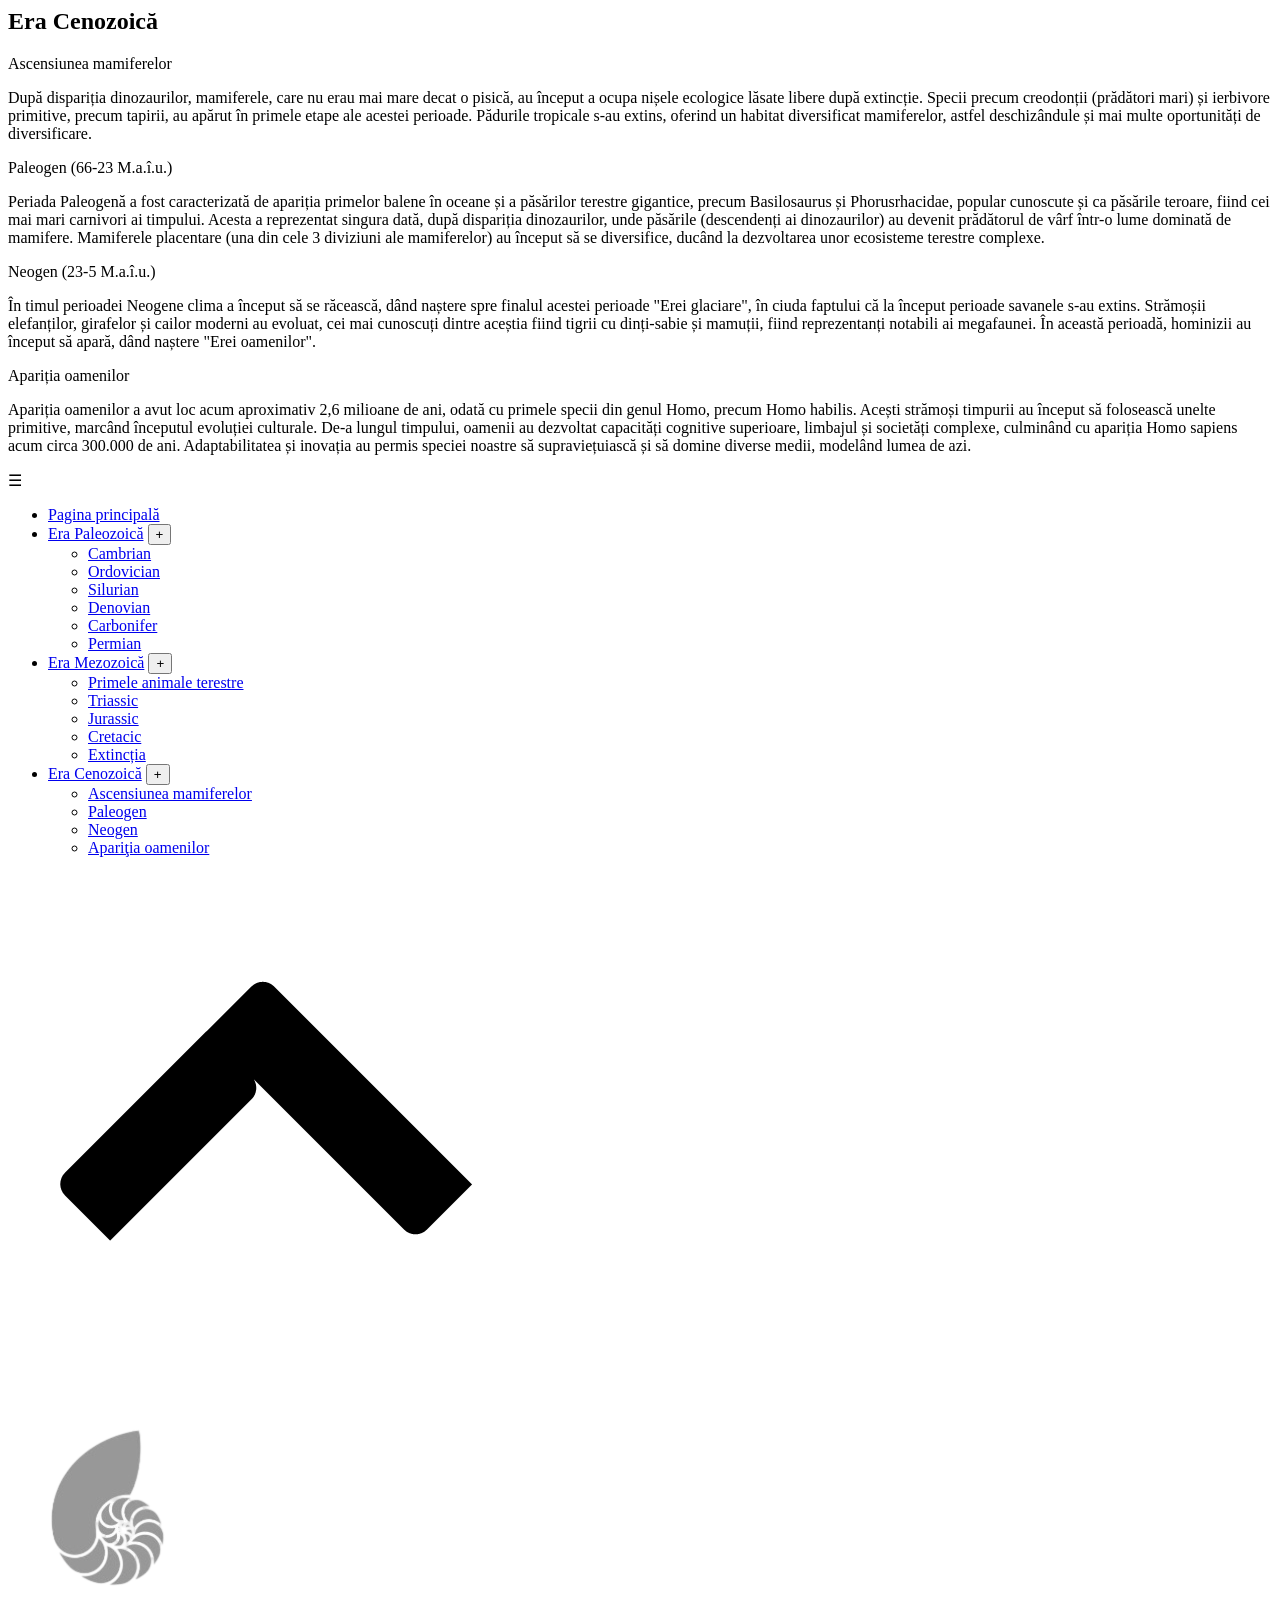
==== Cenozoic.html @ ef96b827 "Add files via upload" ====
<html>

  <head>
    <meta charset="UTF-8">
    <title>Era Cenozoică</title>
    <link rel="icon" type="image/png" href="Imagini/favicon.png"/>
    <link rel="stylesheet" href="index_style.css">
    <meta name="viewport" content="width=device-width, initial-scale=1.0, maximum-scale=1.0, user-scalable=no">
    <style>
      @import url('https://fonts.googleapis.com/css2?family=Cormorant+Garamond:ital,wght@0,300;0,400;0,500;0,600;0,700;1,300;1,400;1,500;1,600;1,700&family=Crimson+Text:ital,wght@0,400;0,600;0,700;1,400;1,600;1,700&family=EB+Garamond:ital,wght@0,400..800;1,400..800&family=Lora:ital,wght@0,400..700;1,400..700&family=Roboto:ital,wght@0,100;0,300;0,400;0,500;0,700;0,900;1,100;1,300;1,400;1,500;1,700;1,900&display=swap');
    </style>   
    <script defer src="Js/bghov.js"></script>
    <script defer src="Js/meniu.js"></script>
    <script defer src="Js/submeniu.js"></script>
    <script defer src="slideshow.js"></script>
  </head>

  <body>
    <div class="main-3">
      <section id="blog">

        <div class="blog-heading">
          <h1 class="titlu">Era Cenozoică</h1>
        </div>

        <div class="blog-container">

          <div class="blog-container-column">

            <div class="blog-box-info">
              <div class="blog-text-info">
                <a class="blog-title-info-1" id="Mamifere">Ascensiunea mamiferelor</a>
                <p class="p1">După dispariția dinozaurilor, mamiferele, care nu erau mai mare decat o pisică, au început a ocupa nișele ecologice lăsate libere 
                  după extincție. Specii precum creodonții (prădători mari) și ierbivore primitive, precum tapirii, au apărut în primele etape ale acestei perioade. 
                    Pădurile tropicale s-au extins, oferind un habitat diversificat mamiferelor, astfel deschizândule și mai multe oportunități de diversificare.</p>
              </div>
            </div>

            <div class="blog-box-info">
              <div class="blog-text-info">
                <a class="blog-title-info" id="Paleogen">Paleogen</a>
                <a class="blog-title-info-2">(66-23 M.a.î.u.)</a>
                <p class="p1">Periada Paleogenă a fost caracterizată de apariția primelor balene în oceane și a păsărilor terestre gigantice, precum Basilosaurus și 
                  Phorusrhacidae, popular cunoscute și ca păsările teroare, fiind cei mai mari carnivori ai timpului. Acesta a reprezentat singura dată, după 
                  dispariția dinozaurilor, unde păsările (descendenți ai dinozaurilor) au devenit prădătorul de vârf într-o lume dominată de mamifere. Mamiferele 
                  placentare (una din cele 3 diviziuni ale mamiferelor) au început să se diversifice, ducând la dezvoltarea unor ecosisteme terestre complexe.</p>
              </div>
            </div>

            <div class="blog-box-info">
              <div class="blog-text-info">
                <a class="blog-title-info" id="Neogen">Neogen</a>
                <a class="blog-title-info-2">(23-5 M.a.î.u.)</a>
                <p class="p1">În timul perioadei Neogene clima a început să se răcească, dând naștere spre finalul acestei perioade "Erei glaciare", în ciuda faptului 
                  că la început perioade savanele s-au extins. Strămoșii elefanților, girafelor și cailor moderni au evoluat, cei mai cunoscuți dintre aceștia fiind 
                  tigrii cu dinți-sabie și mamuții, fiind reprezentanți notabili ai megafaunei. În această perioadă, hominizii au început să apară, dând naștere "Erei 
                  oamenilor".</p>
              </div>
            </div>

            <div class="blog-box-info">
              <div class="blog-text-info">
                <a class="blog-title-info-1" id="Oameni">Apariția oamenilor</a>
                <p class="p1">Apariția oamenilor a avut loc acum aproximativ 2,6 milioane de ani, odată cu primele specii din genul Homo, precum Homo habilis. Acești 
                  strămoși timpurii au început să folosească unelte primitive, marcând începutul evoluției culturale. De-a lungul timpului, oamenii au dezvoltat 
                  capacități cognitive superioare, limbajul și societăți complexe, culminând cu apariția Homo sapiens acum circa 300.000 de ani. Adaptabilitatea 
                  și inovația au permis speciei noastre să supraviețuiască și să domine diverse medii, modelând lumea de azi.</p>
              </div>
            </div>

          </div>

        </div>

        <div>
          <div class="menu-toggle" onclick="toggleVerticalNav()"><div>☰</div></div>
          <nav id="vertical-nav" onmouseleave="hideVerticalNav()">
            <ul class="nav-links">
              <li>
                <a href="Index.html" target="_self" title="Pagina principală">Pagina principală</a>
              </li>
              <li class="section-item">
                <div class="section-header">
                  <a href="Paleozoic.html" target="_self" title="Era Paleozoică">Era Paleozoică</a>
                  <button class="toggle-submenu" onclick="toggleSubMenu(this)">+</button>
                </div>
                <ul class="sub-menu">
                  <li><a href="Paleozoic.html#Cambrian" target="_self" title="Era Paleozoică">Cambrian</a></li>
                  <li><a href="Paleozoic.html#Ordovician" target="_self" title="Era Paleozoică">Ordovician</a></li>
                  <li><a href="Paleozoic.html#Silurian" target="_self" title="Era Paleozoică">Silurian</a></li>
                  <li><a href="Paleozoic.html#Denovian" target="_self" title="Era Paleozoică">Denovian</a></li>
                  <li><a href="Paleozoic.html#Carbonifer" target="_self" title="Era Paleozoică">Carbonifer</a></li>
                  <li><a href="Paleozoic.html#Permian" target="_self" title="Era Paleozoică">Permian</a></li>
                </ul>
                <li class="section-item">
                  <div class="section-header">
                    <a href="Mezozoic.html" target="_self" title="Era Mezozoică">Era Mezozoică</a>
                    <button class="toggle-submenu" onclick="toggleSubMenu(this)">+</button>
                  </div>
                <ul class="sub-menu">
                  <li><a href="Mezozoic.html#Animale-terestre" target="_self" title="Era Mezozoică">Primele animale terestre</a></li>
                  <li><a href="Mezozoic.html#Triassic" target="_self" title="Era Mezozoică">Triassic</a></li>
                  <li><a href="Mezozoic.html#Jurassic" target="_self" title="Era Mezozoică">Jurassic</a></li>
                  <li><a href="Mezozoic.html#Cretacic" target="_self" title="Era Mezozoică">Cretacic</a></li>
                  <li><a href="Mezozoic.html#Extinctia-Mezozoic" target="_self" title="Era Mezozoică">Extincția</a></li>
                </ul>
              </li>
              <li class="section-item">
                <div class="section-header">
                  <a href="Cenozoic.html" target="_self" title="Era Cenozoică">Era Cenozoică</a>
                  <button class="toggle-submenu" onclick="toggleSubMenu(this)">+</button>
                </div>
                <ul class="sub-menu">
                  <li><a href="Cenozoic.html#Mamifere" target="_self" title="Era Cenozoică">Ascensiunea mamiferelor</a></li>
                  <li><a href="Cenozoic.html#Paleogen" target="_self" title="Era Cenozoică">Paleogen</a></li>
                  <li><a href="Cenozoic.html#Neogen" target="_self" title="Era Cenozoică">Neogen</a></li>
                  <li><a href="Cenozoic.html#Oameni" target="_self" title="Era Cenozoică">Apariţia oamenilor</a></li>
                </ul>
              </li>
            </ul>
          </nav>
        </div>

      </section>

      <footer>
        <div class="top">
          <a href="#"><img src="Imagini/up-arrow.png"></a>
        </div>
        <div class="home">
          <a href="Index.html" target="_self" title="Home"><img src="Imagini/logo.png"></a>
        </div>
      </footer>

  </div>

</body>
</html>
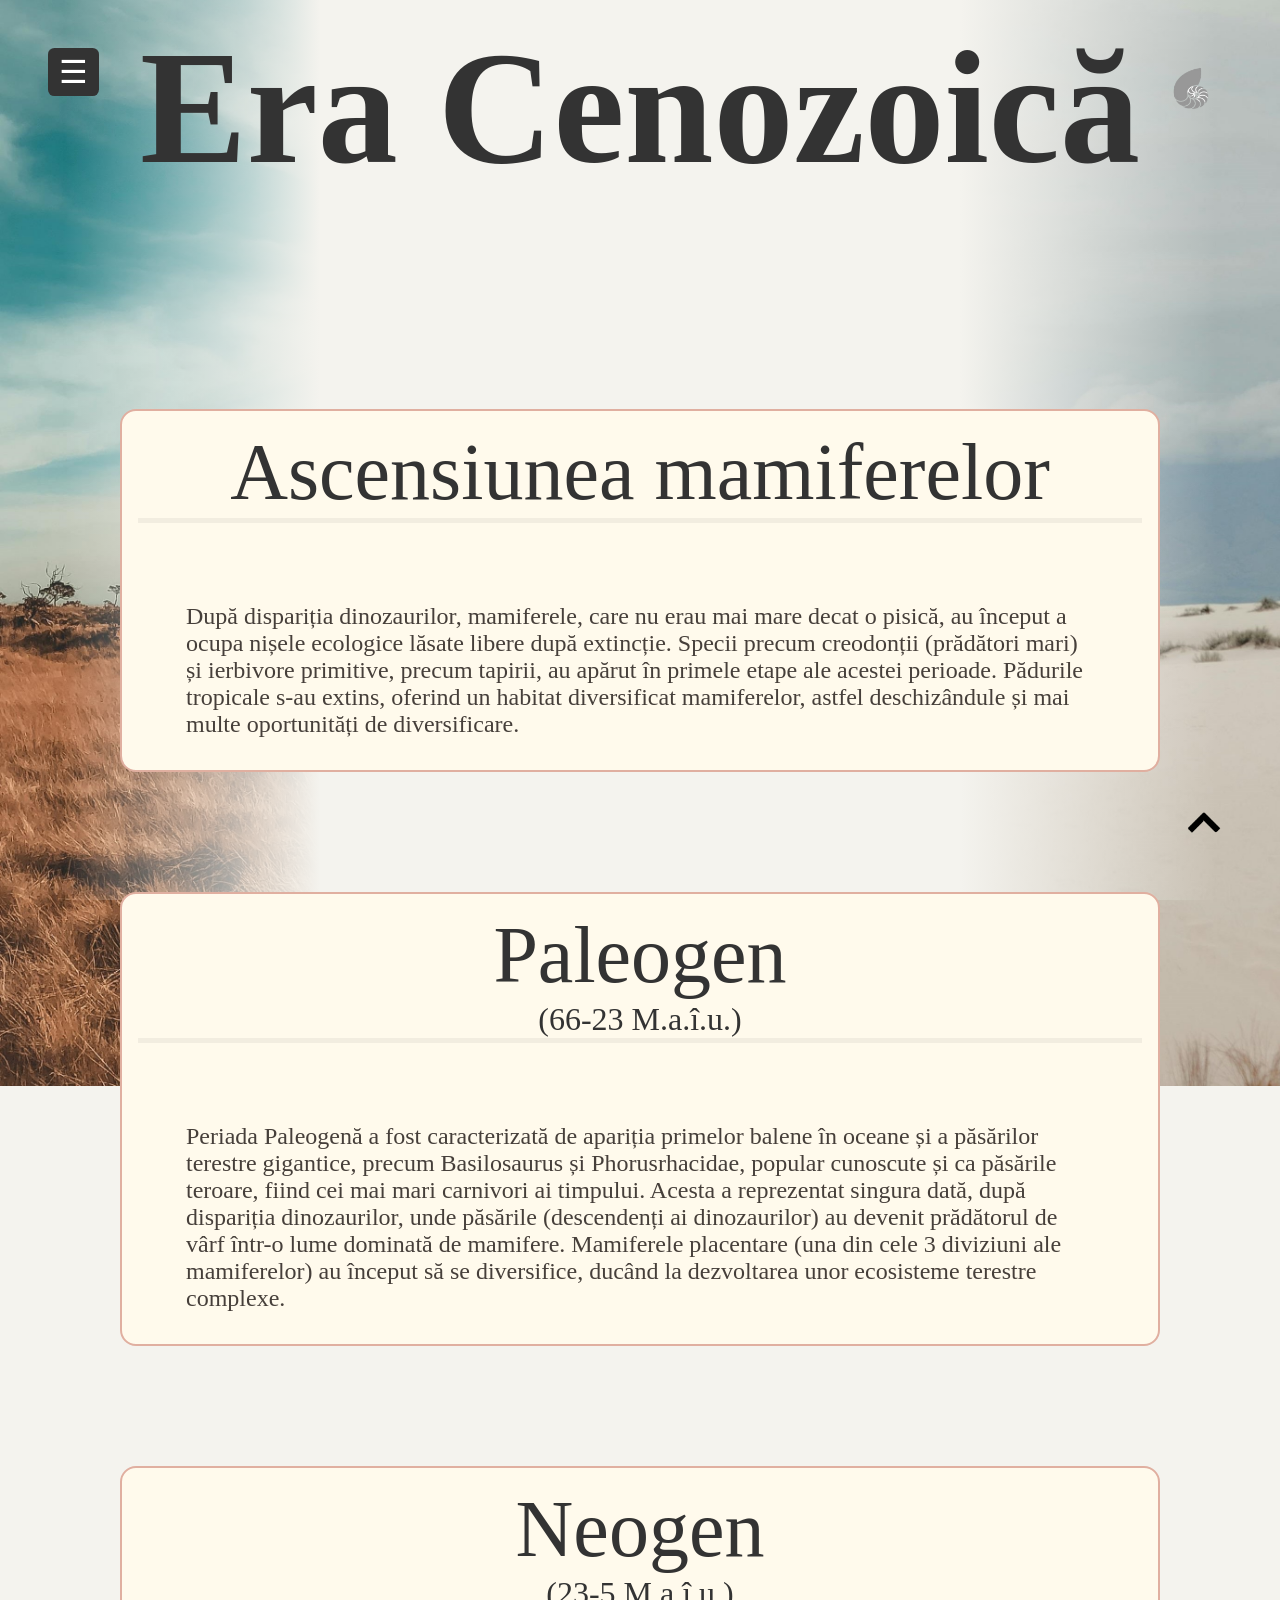
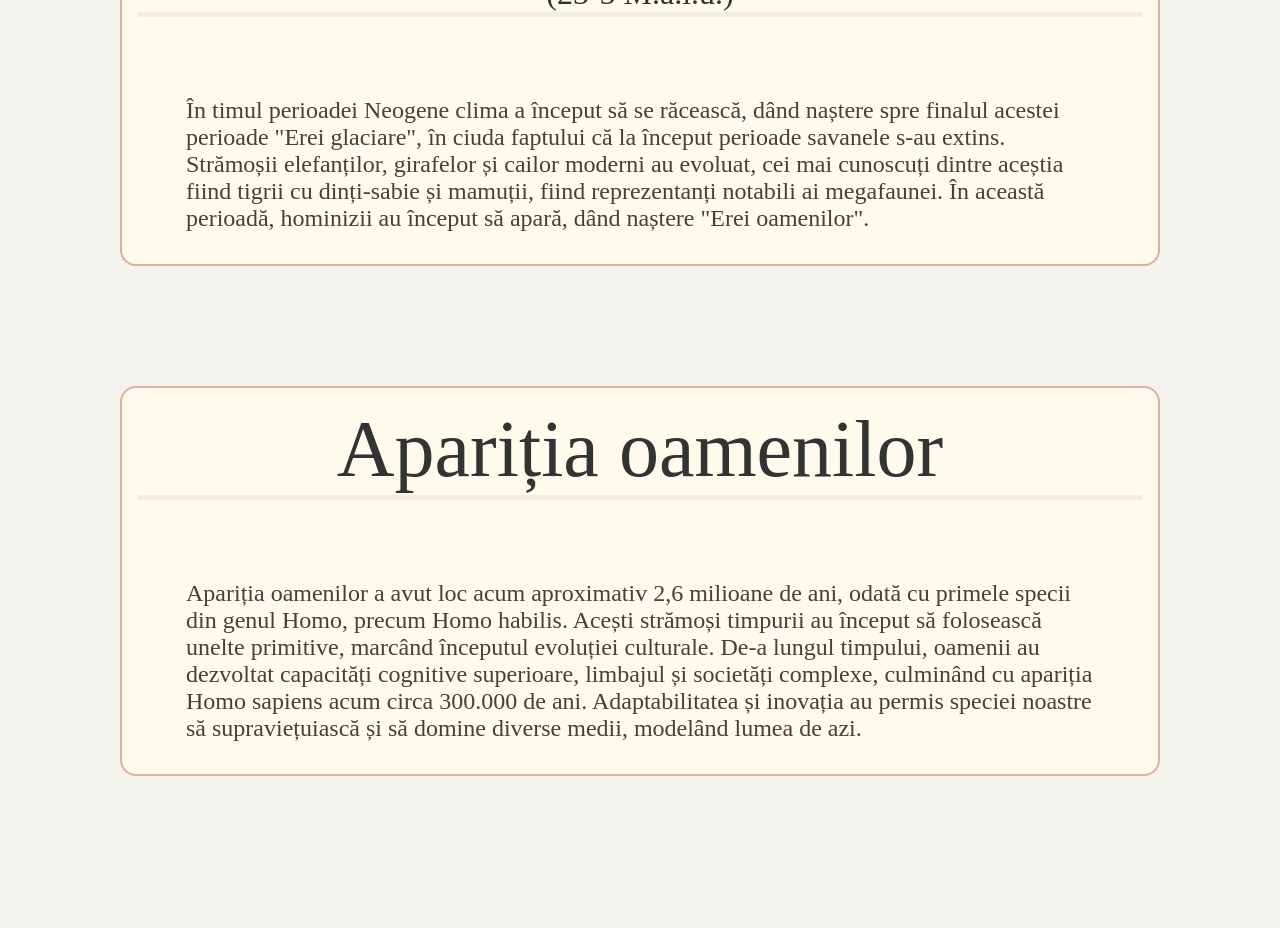
==== commit 93d255ec: "Update and rename cenozoic.html to Cenozoic.html" ====
--- a/Cenozoic.html
+++ b/Cenozoic.html
@@ -4,7 +4,7 @@
     <meta charset="UTF-8">
     <title>Era Cenozoică</title>
     <link rel="icon" type="image/png" href="Imagini/favicon.png"/>
-    <link rel="stylesheet" href="index_style.css">
+    <link rel="stylesheet" href="Index_style.css">
     <meta name="viewport" content="width=device-width, initial-scale=1.0, maximum-scale=1.0, user-scalable=no">
     <style>
       @import url('https://fonts.googleapis.com/css2?family=Cormorant+Garamond:ital,wght@0,300;0,400;0,500;0,600;0,700;1,300;1,400;1,500;1,600;1,700&family=Crimson+Text:ital,wght@0,400;0,600;0,700;1,400;1,600;1,700&family=EB+Garamond:ital,wght@0,400..800;1,400..800&family=Lora:ital,wght@0,400..700;1,400..700&family=Roboto:ital,wght@0,100;0,300;0,400;0,500;0,700;0,900;1,100;1,300;1,400;1,500;1,700;1,900&display=swap');
@@ -135,4 +135,4 @@
   </div>
 
 </body>
-</html>+</html>
--- a/Index_style.css
+++ b/Index_style.css
@@ -0,0 +1,675 @@
+* {
+	margin: 0;
+	padding: 0;
+    font-family: "Lora", serif;
+    box-sizing: border-box;
+}
+
+body {
+    background-color: #f4f3ee;
+}
+
+.main-1{
+    background-image: linear-gradient(to right, rgba(255, 255, 255, 0) 5%, rgb(244, 243, 238) 25%, rgb(244, 243, 238) 75%,  rgba(255, 255, 255, 0) 95%), url(Imagini/Ocean_floor.jpg);
+    background-position: center;
+    background-size: cover;
+    background-attachment: fixed;
+    position: absolute;
+    background-repeat: no-repeat;
+    min-height: 100%;
+    width: 100%;
+}
+
+/*
+#blog{
+    display: flex;
+    justify-content: center;
+    align-items: center;
+    flex-direction: column;
+    padding: 1rem;
+}
+*/
+
+.main-2{
+    background-image: linear-gradient(to right, rgba(255, 255, 255, 0) 5%, rgb(244, 243, 238) 25%, rgb(244, 243, 238) 75%,  rgba(255, 255, 255, 0) 95%), url(Imagini/forest.jpg);
+    background-position: center;
+    background-size: cover;
+    background-attachment: fixed;
+    position: absolute;
+    background-repeat: no-repeat;
+    min-height: 100%;
+    min-width: 100%;
+}
+
+.main-3{
+    background-image: linear-gradient(to right, rgba(255, 255, 255, 0) 5%, rgb(244, 243, 238) 25%, rgb(244, 243, 238) 75%,  rgba(255, 255, 255, 0) 95%), url(Imagini/cenozoic.jpg);
+    background-position: center;
+    background-size: cover;
+    background-attachment: fixed;
+    position: absolute;
+    background-repeat: no-repeat;
+    min-height: 100%;
+    min-width: 100%;
+}
+
+a{
+    text-decoration: none;
+}
+
+ul{
+    list-style: none;
+}
+
+body{
+    margin: 0px;
+    padding: 0px;
+    font-family: "Lora", serif;
+}
+
+:root{
+    font-size: 100%;
+}
+
+/*
+.top {
+    width: 2rem;
+    height: 2rem;
+    position: fixed;
+    bottom: 3rem;
+    right: 3rem;
+    background-color: #f3d8c7;
+    border: 2px solid #e0afa0;
+    border-radius: 0.3rem;
+}
+*/
+
+.top img{
+    width: 2.5rem;
+    height: 2.5rem;
+    position: fixed;
+    bottom: 3.5rem;
+    right: 3.5rem;
+    transition: transform 0.3s ease;
+}
+
+.top img:hover{
+    -ms-transform: scale(1.2);
+    -webkit-trasnform: scale(1.2);
+    transform: scale(1.2);
+    transition: all ease 0.3s;
+}
+
+.home img{
+    width: 4rem;
+    height: 4rem;
+    position: fixed;
+    top: 3.5rem;
+    right: 3.5rem;
+    transition: transform 0.3s ease;
+}
+
+.home img:hover{
+    -ms-transform: scale(1.3);
+    -webkit-trasnform: scale(1.3);
+    transform: scale(1.3);
+    transition: all ease 0.3s;
+}
+
+#blog{
+    display: flex;
+    justify-content: center;
+    align-items: center;
+    flex-direction: column;
+    padding: 1rem;
+}
+
+.blog-heading{
+    display: flex;
+    justify-content: center;
+    align-items: center;
+    flex-direction: column;
+}
+
+.blog-heading h1{
+    font-size: 10rem;
+    color: #333;
+    font-weight: 600;
+}
+
+.blog-container{
+    display: flex;
+    justify-content: center;
+    align-items: center;
+    margin: 7rem 0rem;
+    flex-wrap: wrap;
+}
+
+.blog-container-column{
+    display: flex;
+    justify-content: center;
+    align-items: center;
+    flex-wrap: wrap;
+    flex-direction: column;
+}
+
+.blog-container-row{
+    display: flex;
+    justify-content: space-around;
+    align-items: center;
+}
+
+.blog-container-img{
+    display: flex;
+    justify-content: center;
+    align-items: center;
+    margin: 7rem 0rem;
+    flex-wrap: wrap;
+}
+
+.blog-box{
+    max-width: 40rem;
+    background-color: #FFFAEC;
+    border: 2px solid #e0afa0;
+    margin: 1.5rem;
+    border-radius: 1rem;
+}
+
+.blog-box-info{
+    max-width: 65rem;
+    background-color: #FFFAEC;
+    border: 2px solid #e0afa0;
+    margin: 1.5rem;
+    border-radius: 1rem;
+    margin-top: 6rem;
+}
+
+.blog-box-and_img{
+    max-width: 80rem;
+    display: flex;
+    justify-content: center;
+    align-items: center;
+    flex-wrap: wrap;
+    flex-direction: row;
+}
+
+.blog-box-card{
+    max-width: 35rem;
+    height: 30rem;
+    background-color: #FFFAEC;
+    border: 2px solid #e0afa0;
+    margin: 1.5rem;
+    border-radius: 1rem;
+    margin-top: 7rem;
+}
+
+.blog-box-card img{
+    width: 100%;
+    height: 100%;
+    object-fit: cover;
+    object-position: center;
+    border-radius: 1rem;
+}
+
+.blog-box-img{
+    width: 30rem;
+    background-color: #FFFAEC;
+    border: 2px solid #e0afa0;
+    margin: 1.5rem;
+    border-radius: 1rem;
+}
+
+.blog-img{
+    width: 100%;
+    height: auto;
+    border-radius: 1rem;
+}
+
+.blog-img img{
+    width: 100%;
+    height: 100%;
+    object-fit: cover;
+    object-position: center;
+    border-radius: 1rem 1rem 0.5rem 0.5rem;
+}
+
+.blog-text{
+    padding: 1rem;
+    display: flex;
+    flex-direction: column;
+}
+
+.blog-text-info{
+    padding: 1rem;
+    display: flex;
+    flex-direction: column;
+}
+
+.blog-text .blog-title{
+    font-size: 3rem;
+    font-weight: 500;
+    color: #333;
+    justify-content: center;
+    align-items: center;
+    display: flex;
+    transition: transform 0.3s ease;
+}
+
+.blog-title:hover{
+    -ms-transform: scale(1.05);
+    -webkit-trasnform: scale(1.05);
+    transform: scale(1.05);
+    transition: all ease 0.3s;
+
+}
+
+.blog-text-info .blog-title-info{
+    font-size: 5rem;
+    font-weight: 500;
+    color: #333;
+    justify-content: center;
+    align-items: center;
+    display: flex;
+}
+
+.blog-text-info .blog-title-info-1{
+    font-size: 5rem;
+    font-weight: 500;
+    color: #333;
+    justify-content: center;
+    align-items: center;
+    display: flex;
+    border-bottom: 5px solid rgba(0,0,0,0.05);
+}
+
+.blog-text-info .blog-title-info-2{
+    font-size: 2rem;
+    font-weight: 500;
+    color: #333;
+    justify-content: center;
+    align-items: center;
+    display: flex;
+    border-bottom: 5px solid rgba(0,0,0,0.05);
+}
+
+.blog-text .blog-title:hover{
+    color: #e0afa0;
+    transition: all ease 0.3s;
+}
+
+.blog-text p{
+    color: #463f3a;
+    font-size: 1.5rem;
+    display: -webkit-box;
+    -webkit-box-orient: vertical;
+    overflow: hidden;
+    text-overflow: ellipsis;
+    margin: 20px 0px;
+    text-wrap: center;
+
+}
+
+.blog-text-info .p1{
+    color: #463f3a;
+    font-size: 1.5rem;
+    display: -webkit-box;
+    -webkit-box-orient: vertical;
+    overflow: hidden;
+    text-overflow: ellipsis;
+    text-wrap: center;
+    margin-left: 3rem;
+    margin-right: 3rem;
+    margin-bottom: 1rem;
+    margin-top: 5rem;
+}
+
+.blog-text-info p{
+    color: #463f3a;
+    font-size: 1.5rem;
+    display: -webkit-box;
+    -webkit-box-orient: vertical;
+    overflow: hidden;
+    text-overflow: ellipsis;
+    text-wrap: center;
+    margin-left: 3rem;
+    margin-right: 3rem;
+    margin-bottom: 1rem;
+    margin-top: 2rem;
+}
+
+#more {display: none;}
+
+@media(max-width: 100rem){
+    .blog-box{
+        width: 20rem;
+    }
+}
+
+@media(max-width: 100rem){
+    .blog-box{
+        width: 60%;
+    }
+}
+
+@media(max-width: 550px){
+    .blog-box{
+        margin: 20px 10px;
+        width: 100%;
+    }
+    #blog{
+        padding: 20px;
+    }
+}
+
+@media(max-width: 1660px){
+    .blog-container-row{
+        flex-direction: column;
+    }
+}
+
+/* Butonul de meniu */
+.menu-toggle {
+    position: fixed;
+    top: 3rem;
+    left: 3rem;
+    background-color: #333;
+    color: #fff;
+    padding: 0.3rem 0.7rem;
+    font-size: 2rem;
+    border: none;
+    cursor: pointer;
+    z-index: 1001;
+    transition: opacity 0.3s ease, transform 0.3s ease;
+    border-radius: 0.4rem;
+}
+
+.menu-toggle:hover{
+    -ms-transform: scale(1.2);
+    -webkit-trasnform: scale(1.2);
+    transform: scale(1.2);
+    transition: all ease 0.3s;
+}
+
+.menu-toggle.hidden {
+    opacity: 0;
+    visibility: hidden;
+    transition: opacity 0.3s ease, visibility 0.3s ease;
+}
+
+/* Navigation Bar */
+#vertical-nav {
+    position: fixed;
+    top: 0;
+    left: -250px;
+    width: 250px;
+    height: 100%;
+    background-color: #333;
+    color: #f4f3ee;
+    display: flex;
+    flex-direction: column;
+    padding-top: 2rem;
+    opacity: 0;
+    visibility: hidden;
+    transition: opacity 0.3s ease, left 0.3s ease, visibility 0.3s ease;
+    z-index: 1000;
+}
+
+#vertical-nav.active {
+    left: 0;
+    opacity: 1;
+    visibility: visible;
+}
+
+/* Navigation Links */
+.nav-links a {
+    display: block;
+    padding: 1rem;
+    color: #f4f3ee;
+    text-decoration: none;
+    font-size: 1.2rem;
+    border-bottom: 1px solid #463f3a;
+    opacity: 0.8;
+    transition: opacity 0.3s ease, transform 0.3s ease;
+}
+
+.nav-links a:hover {
+    opacity: 1;
+    transform: scale(1.05);
+    background-color: #8a817c;
+}
+
+/* Submenu */
+.sub-menu {
+    list-style: none;
+    margin: 0;
+    margin-left: 1.5rem;
+    background-color: #444;
+    max-height: 0;
+    overflow: hidden;
+    opacity: 0;
+    transition: max-height 0.3s ease, opacity 0.3s ease;
+}
+
+/* Submenu links */
+.sub-menu a {
+    font-size: 1rem;
+    padding: 0.8rem 1rem;
+    color: #f4f3ee;
+    border-bottom: 1px solid #8a817c;
+    opacity: 0.8;
+    transition: opacity 0.3s ease, transform 0.3s ease;
+}
+
+.sub-menu a:hover {
+    opacity: 1;
+    transform: scale(1.05);
+}
+
+/* Fade-out efect pentru secțiuni */
+.nav-links li {
+    transition: opacity 0.3s ease;
+}
+
+.nav-links li.fade-out {
+    opacity: 0.5;
+}
+
+.section-item {
+    list-style: none;
+    margin: 0;
+    padding: 0.5rem 0; /* Spațiu între secțiuni */
+}
+  
+.section-header {
+    display: flex;
+    align-items: center;
+    justify-content: space-between; /* Butonul la dreapta */
+    background-color: #333;
+    padding: 0.5rem 1rem; /* Margini interne pentru casetă */
+    border-radius: 5px;
+    color: #fff;
+}
+  
+.section-header a {
+    color: #fff;
+    text-decoration: none;
+    flex-grow: 1; /* Asigură că link-ul ocupă spațiul rămas */
+}
+  
+.section-header .toggle-submenu {
+    background-color: #444;
+    border: none;
+    color: #fff;
+    font-size: 1rem;
+    padding: 0.3rem 0.6rem;
+    cursor: pointer;
+    border-radius: 3px;
+    margin-left: 0.5rem;
+    transition: background-color 0.3s ease;
+}
+  
+.section-header .toggle-submenu:hover {
+    background-color: #555;
+}
+  .sub-menu.open {
+    max-height: 500px; /* Suficient pentru conținut */
+    opacity: 1;
+}
+
+/* Slidehow */
+
+.mySlides {
+    display: none;
+}
+
+.slideshow-container img {
+    vertical-align: middle;
+}
+
+/* Slideshow container */
+.slideshow-container {
+    max-width: 1000px;
+    position: relative;
+    margin: auto;
+  }
+  
+/* Next & previous buttons */
+.prev, .next {
+    cursor: pointer;
+    position: absolute;
+    top: 50%;
+    width: auto;
+    padding: 16px;
+    margin-top: -22px;
+    color: white;
+    font-weight: bold;
+    font-size: 18px;
+    transition: 0.6s ease;
+    border-radius: 0 3px 3px 0;
+    user-select: none;
+}
+  
+/* Position the "next button" to the right */
+.next {
+    right: 0;
+    border-radius: 3px 0 0 3px;
+}
+  
+/* On hover, add a black background color with a little bit see-through */
+.prev:hover, .next:hover {
+    background-color: rgba(0,0,0,0.8);
+}
+  
+/* Caption text */
+.text {
+    color: #f2f2f2;
+    font-size: 15px;
+    padding: 8px 12px;
+    position: absolute;
+    bottom: 8px;
+    width: 100%;
+    text-align: center;
+}
+  
+/* Number text (1/3 etc) */
+.numbertext {
+    color: #f2f2f2;
+    font-size: 12px;
+    padding: 8px 12px;
+    position: absolute;
+    top: 0;
+ }
+  
+/* The dots/bullets/indicators */
+.dot {
+    cursor: pointer;
+    height: 15px;
+    width: 15px;
+    margin: 0 2px;
+    background-color: #bbb;
+    border-radius: 50%;
+    display: inline-block;
+    transition: background-color 0.6s ease;
+}
+  
+.active, .dot:hover {
+    background-color: #717171;
+}
+  
+/* Fading animation */
+.fade {
+    animation-name: fade;
+    animation-duration: 1.5s;
+}
+  
+@keyframes fade {
+    from {opacity: .4} 
+    to {opacity: 1}
+}
+  
+/* On smaller screens, decrease text size */
+@media only screen and (max-width: 300px) {
+    .prev, .next,.text {font-size: 11px}
+}
+
+/* flip img 3D
+.flip-box {
+    background-color: transparent;
+    width: 40rem;
+    height: 30rem;
+    border: 1px solid #f1f1f1;
+    perspective: 1000px;
+}
+  
+.flip-box-inner {
+    position: relative;
+    width: 100%;
+    height: 100%;
+    text-align: center;
+    transition: transform 1s;
+    transform-style: preserve-3d;
+}
+  
+.flip-box:hover .flip-box-inner {
+    transform: rotateY(180deg);
+}
+  
+.flip-box-front, .flip-box-back {
+    position: absolute;
+    width: 100%;
+    height: 100%;
+    -webkit-backface-visibility: hidden;
+    backface-visibility: hidden;
+}
+  
+.flip-box-front {
+    background-color: #bbbbbb;
+    color: black;
+}
+  
+.flip-box-back {
+    background-color: #555;
+    color: white;
+    transform: rotateY(180deg);
+}
+
+.flip-box-front img{
+    width: 100%;
+    height: 100%;
+    object-fit: cover;
+    object-position: center;
+}
+
+HTML:
+<div class="flip-box">
+  <div class="flip-box-inner">
+    <div class="flip-box-front">
+      <img src="Imagini/mezozoic (1).jpg" alt="Mezozoic">
+    </div>
+    <div class="flip-box-back">
+      <h2>Lorem ipsum</h2>
+      <p>Lorem ipsum</p>
+    </div>
+  </div>
+</div>
+
+*/
